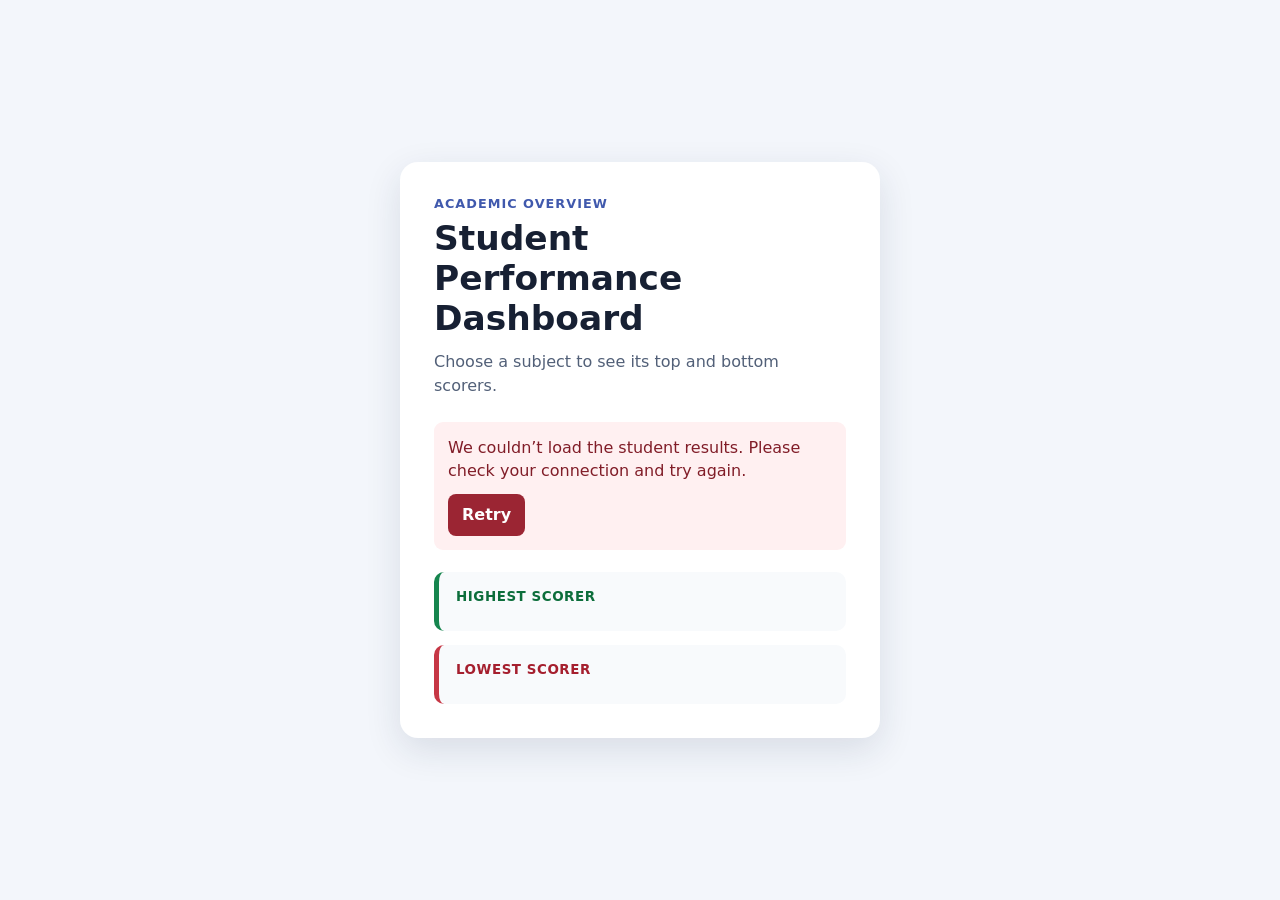
==== index.html @ 2a01dfd7 "Build student performance dashboard" ====
<!doctype html>
<html lang="en">
  <head>
    <meta charset="UTF-8" />
    <meta name="viewport" content="width=device-width, initial-scale=1.0" />
    <meta name="description" content="See the highest and lowest scorers for each school subject." />
    <title>Student Performance Dashboard</title>
    <link rel="stylesheet" href="css/styles.css" />
  </head>
  <body>
    <main class="dashboard">
      <section class="panel" aria-labelledby="page-title">
        <p class="eyebrow">Academic overview</p>
        <h1 id="page-title">Student Performance Dashboard</h1>
        <p class="intro">Choose a subject to see its top and bottom scorers.</p>

        <div id="loading" class="status" role="status">Loading student results…</div>
        <div id="error" class="status error" role="alert" hidden>
          <p>We couldn’t load the student results. Please check your connection and try again.</p>
          <button id="retry-button" type="button">Retry</button>
        </div>

        <div id="dashboard-controls" hidden>
          <label for="subject-select">Subject</label>
          <select id="subject-select" name="subject" disabled>
            <option value="">Select a subject</option>
          </select>
        </div>

        <section id="results" class="results" aria-live="polite" aria-atomic="true" hidden>
          <article class="result-card highest">
            <p class="card-label">Highest Scorer</p>
            <div id="highest-result"></div>
          </article>
          <article class="result-card lowest">
            <p class="card-label">Lowest Scorer</p>
            <div id="lowest-result"></div>
          </article>
        </section>
      </section>
    </main>
    <script type="module" src="js/main.js"></script>
  </body>
</html>
---- css/styles.css ----
:root {
  color-scheme: light;
  font-family: Inter, ui-sans-serif, system-ui, -apple-system, BlinkMacSystemFont, "Segoe UI", sans-serif;
  color: #172033;
  background: #f3f6fb;
}

* { box-sizing: border-box; }
body { margin: 0; min-width: 320px; }
button, select { font: inherit; }

.dashboard { min-height: 100vh; padding: 24px 16px; display: grid; place-items: center; }
.panel { width: 100%; max-width: 480px; padding: 28px 22px; background: #fff; border-radius: 18px; box-shadow: 0 12px 36px rgb(27 45 78 / 12%); }
.eyebrow { margin: 0 0 8px; color: #4059ad; font-size: .8rem; font-weight: 750; letter-spacing: .08em; text-transform: uppercase; }
h1 { margin: 0; font-size: clamp(1.65rem, 6vw, 2.15rem); line-height: 1.15; }
.intro { margin: 12px 0 24px; color: #526078; line-height: 1.5; }
label { display: block; margin-bottom: 8px; font-weight: 700; }
select { width: 100%; padding: 12px; color: #172033; background: #fff; border: 1px solid #9aa8be; border-radius: 9px; }
select:focus-visible, button:focus-visible { outline: 3px solid #f3a43b; outline-offset: 2px; }
.status { padding: 14px; color: #44526a; background: #edf2fb; border-radius: 9px; line-height: 1.45; }
.error { color: #811d28; background: #fff0f1; }
.error p { margin: 0 0 12px; }
button { padding: 9px 14px; color: #fff; background: #9b2533; border: 0; border-radius: 8px; cursor: pointer; font-weight: 700; }
.results { display: grid; gap: 14px; margin-top: 22px; }
.result-card { padding: 17px; border-left: 5px solid; border-radius: 10px; background: #f8fafc; }
.highest { border-color: #16854e; }
.lowest { border-color: #c63745; }
.card-label { margin: 0 0 10px; font-size: .84rem; font-weight: 800; letter-spacing: .04em; text-transform: uppercase; }
.highest .card-label { color: #0c6e3b; }
.lowest .card-label { color: #a51f2e; }
.student-list { margin: 0; padding-left: 20px; }
.student-list li + li { margin-top: 7px; }
.marks { color: #43516a; font-weight: 700; }
.empty { margin: 0; color: #526078; }

@media (min-width: 540px) { .panel { padding: 34px; } }
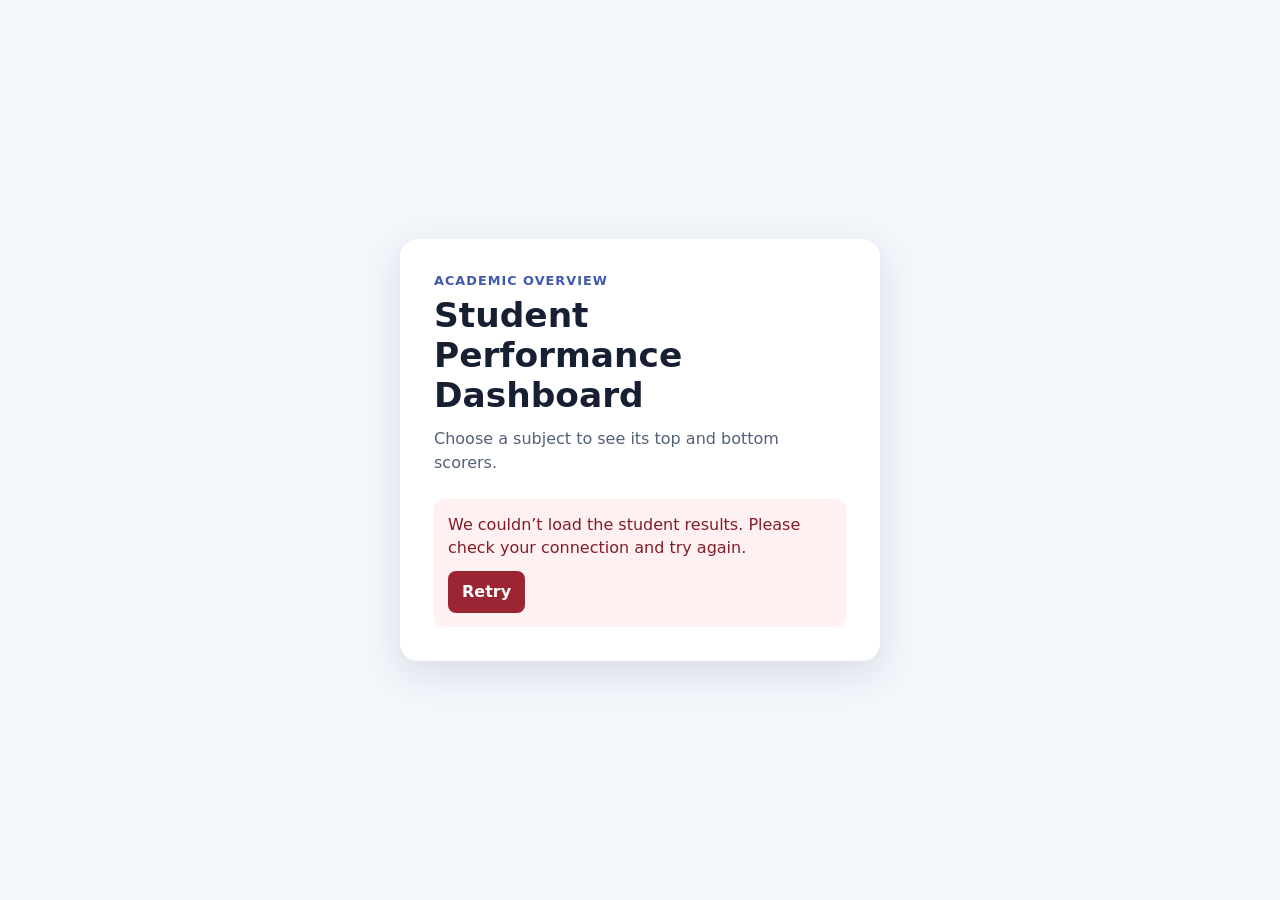
==== commit c0af9de7: "Ensure unselected results stay hidden" ====
--- a/index.html
+++ b/index.html
@@ -5,7 +5,7 @@
     <meta name="viewport" content="width=device-width, initial-scale=1.0" />
     <meta name="description" content="See the highest and lowest scorers for each school subject." />
     <title>Student Performance Dashboard</title>
-    <link rel="stylesheet" href="css/styles.css" />
+    <link rel="stylesheet" href="css/styles.css?v=2" />
   </head>
   <body>
     <main class="dashboard">
--- a/css/styles.css
+++ b/css/styles.css
@@ -22,6 +22,7 @@
 .error p { margin: 0 0 12px; }
 button { padding: 9px 14px; color: #fff; background: #9b2533; border: 0; border-radius: 8px; cursor: pointer; font-weight: 700; }
 .results { display: grid; gap: 14px; margin-top: 22px; }
+.results[hidden] { display: none !important; }
 .result-card { padding: 17px; border-left: 5px solid; border-radius: 10px; background: #f8fafc; }
 .highest { border-color: #16854e; }
 .lowest { border-color: #c63745; }
